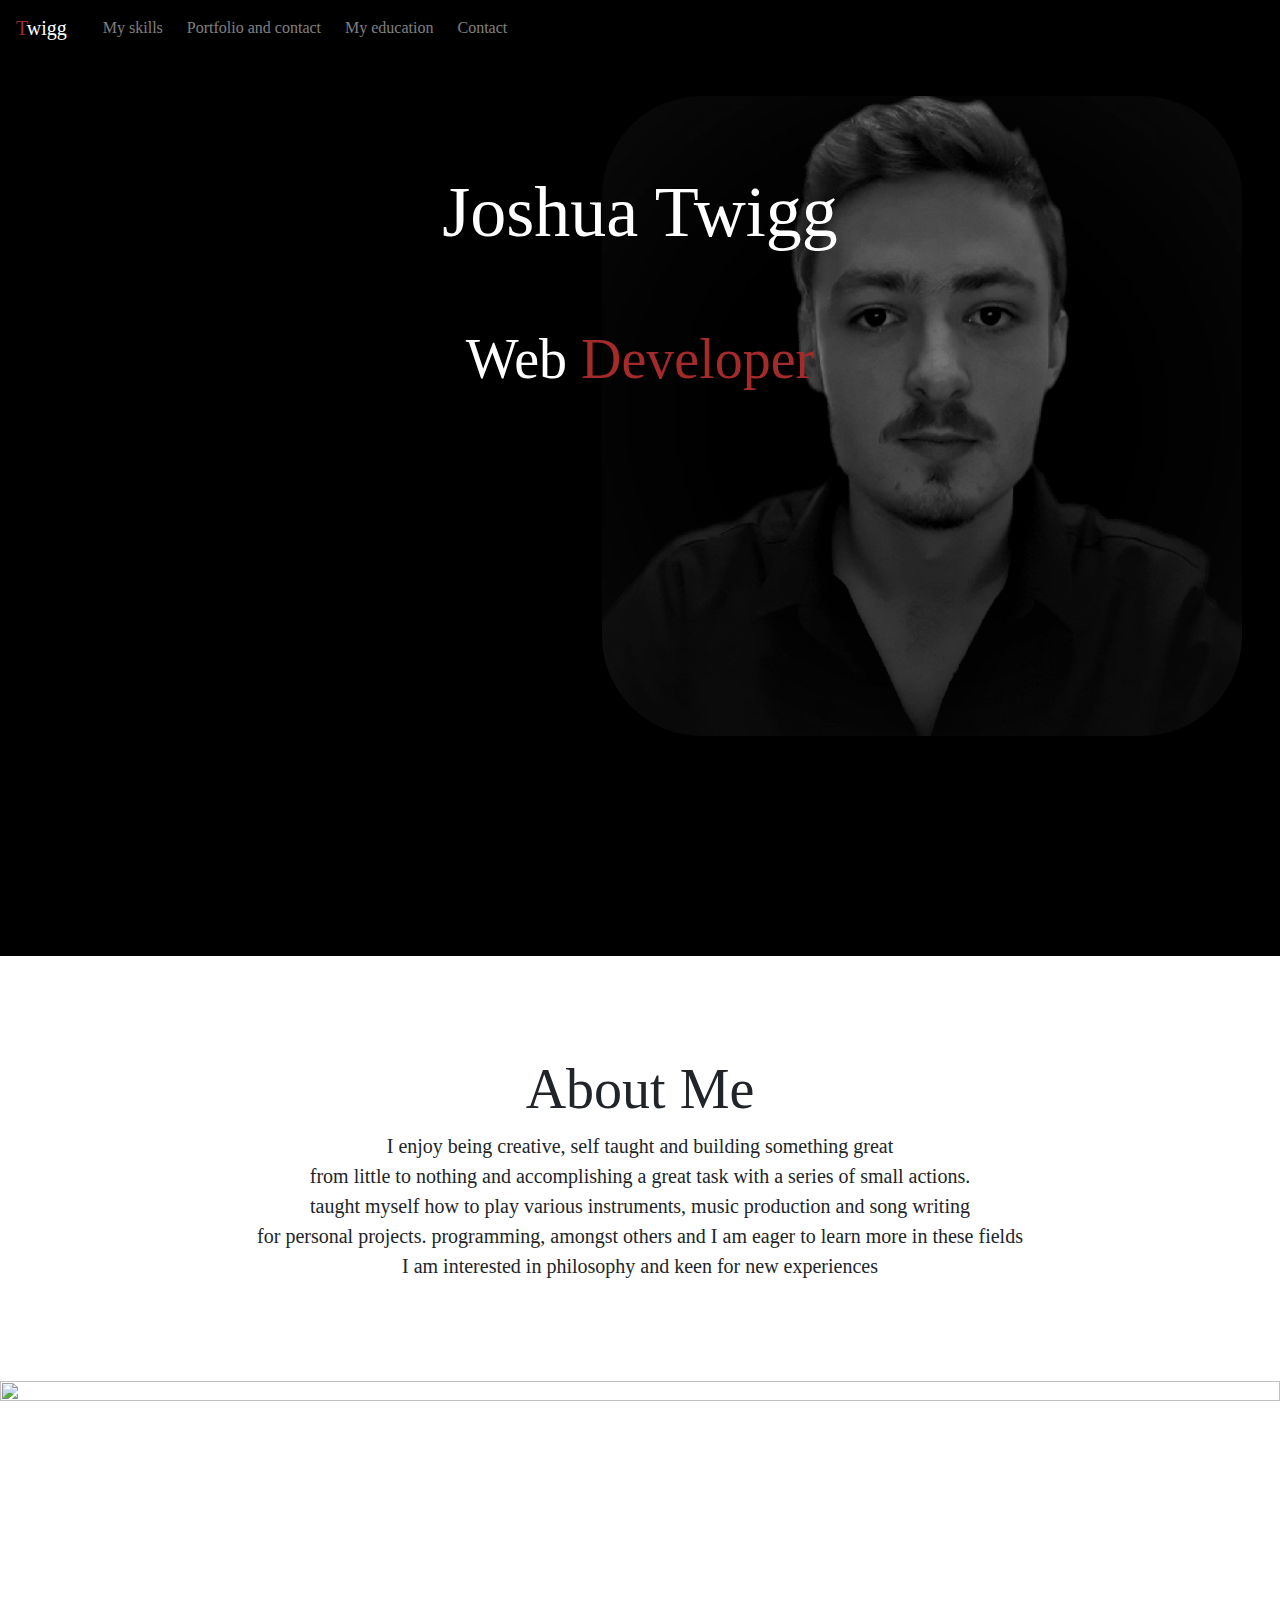
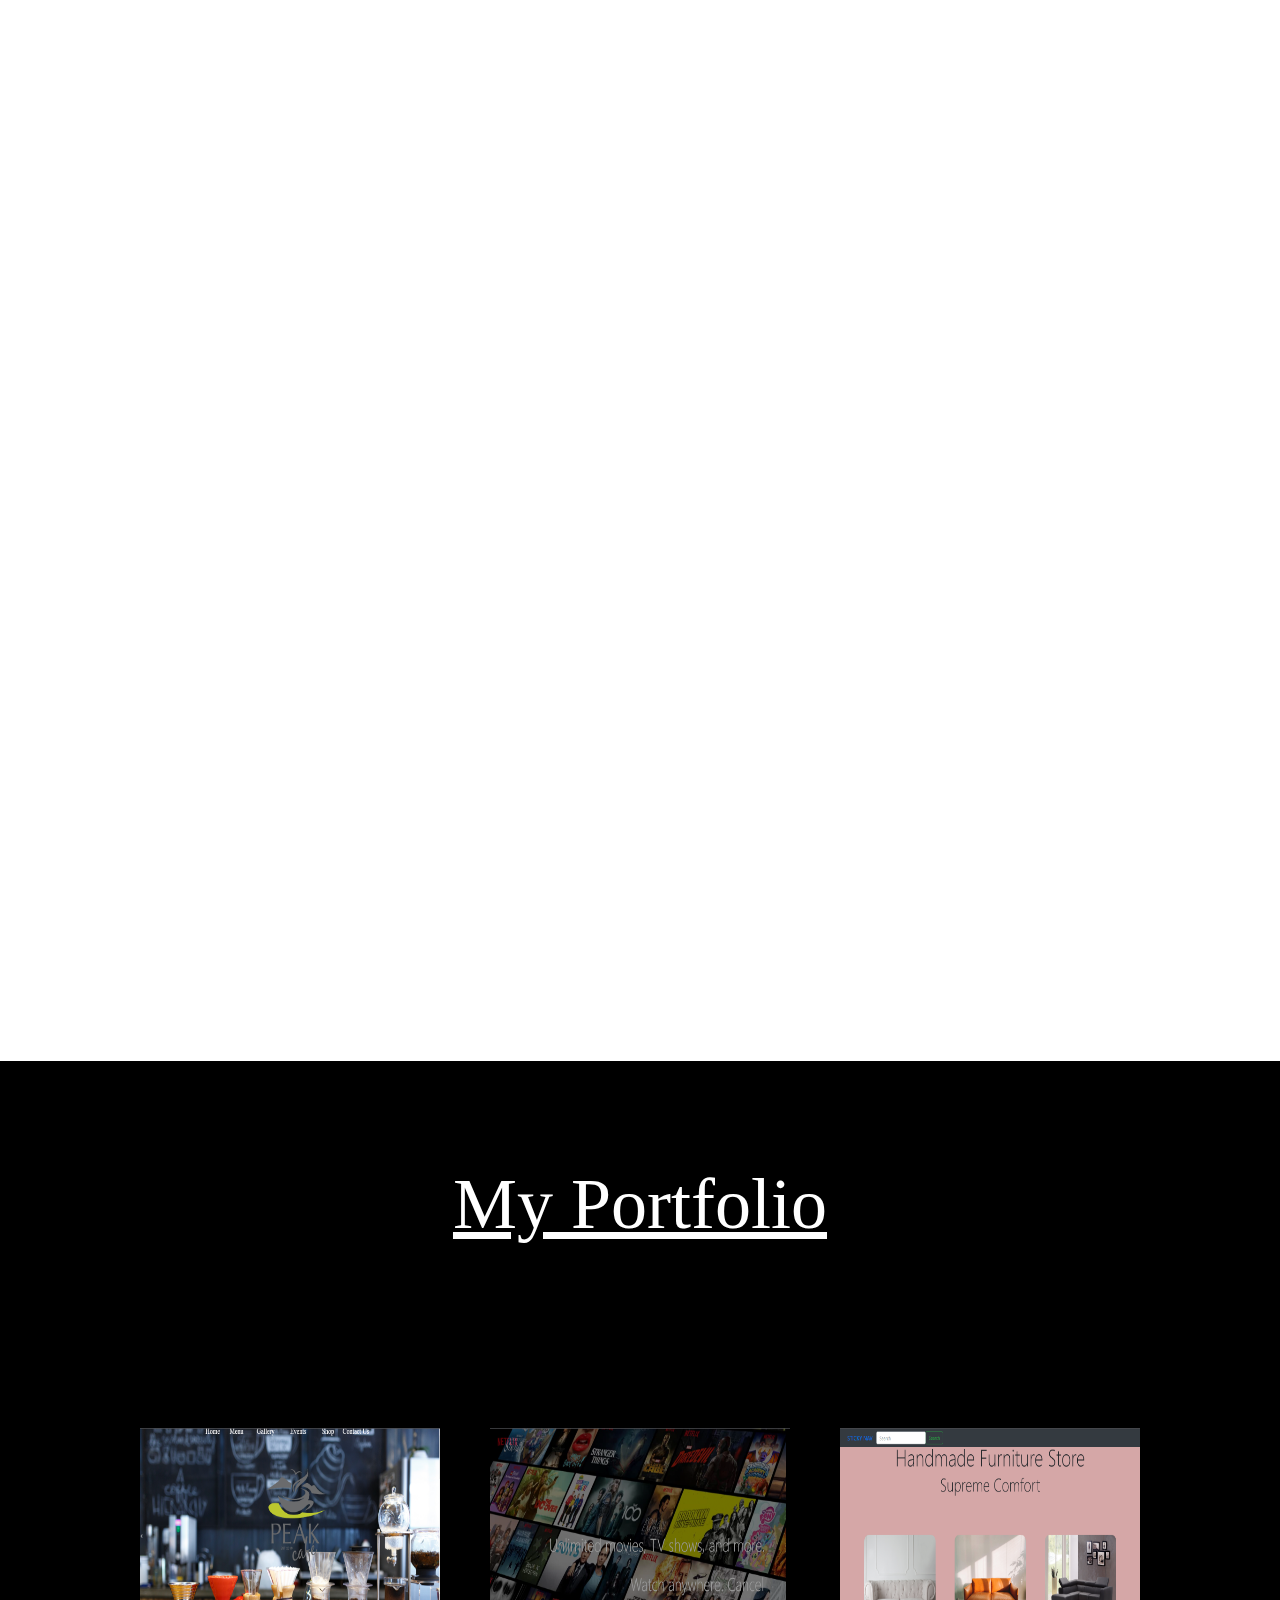
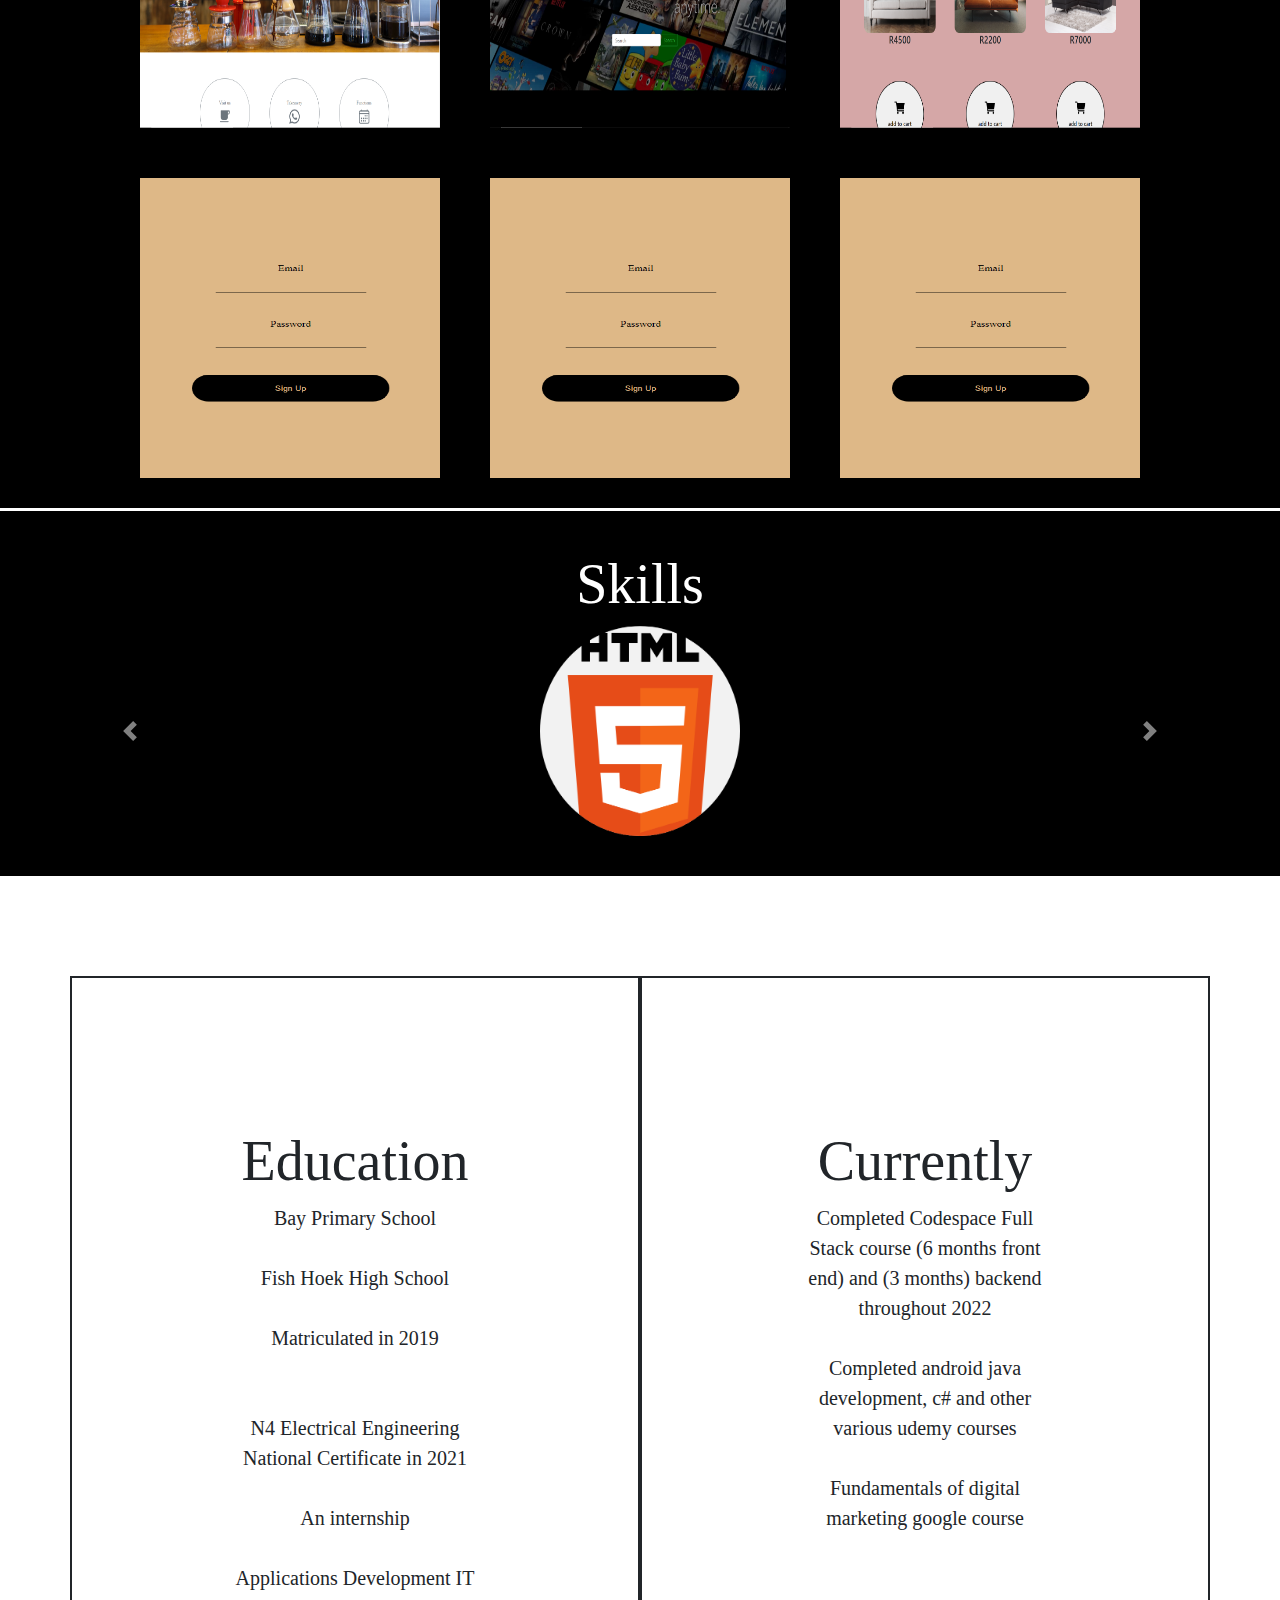
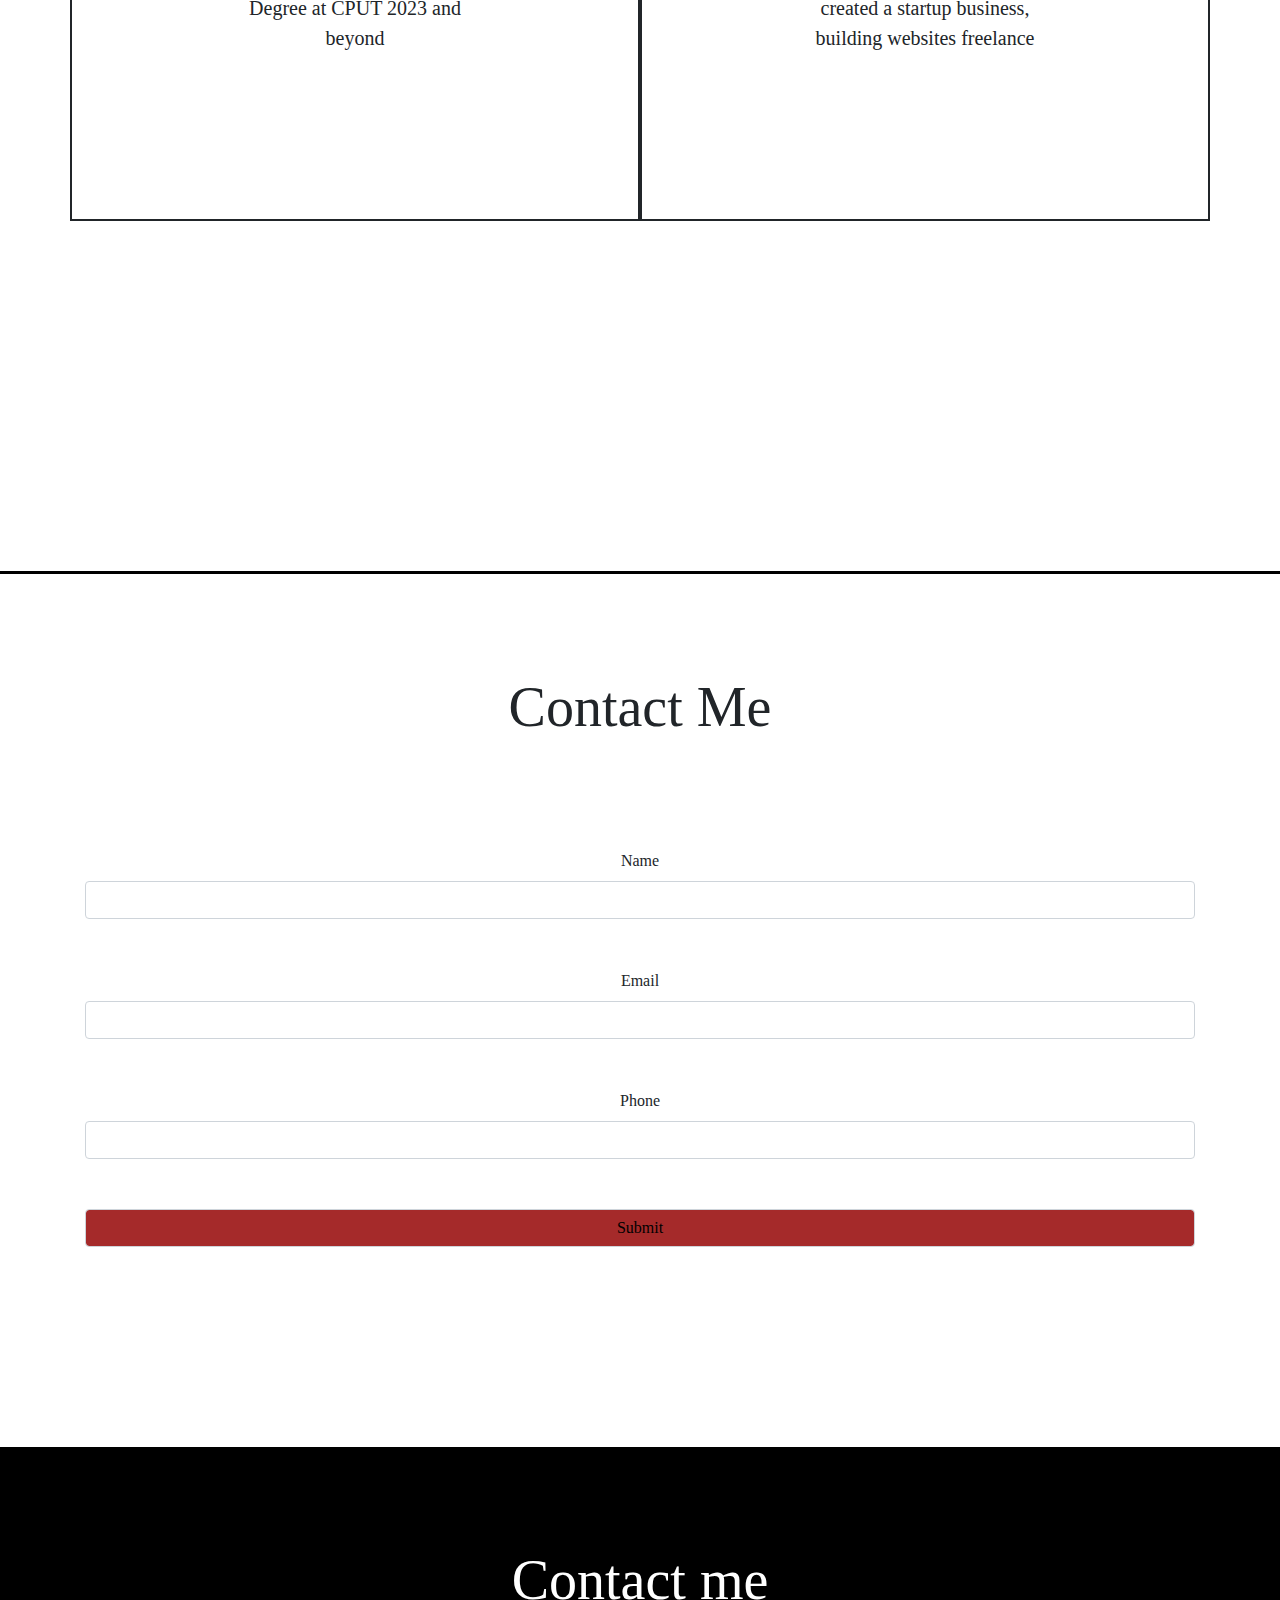
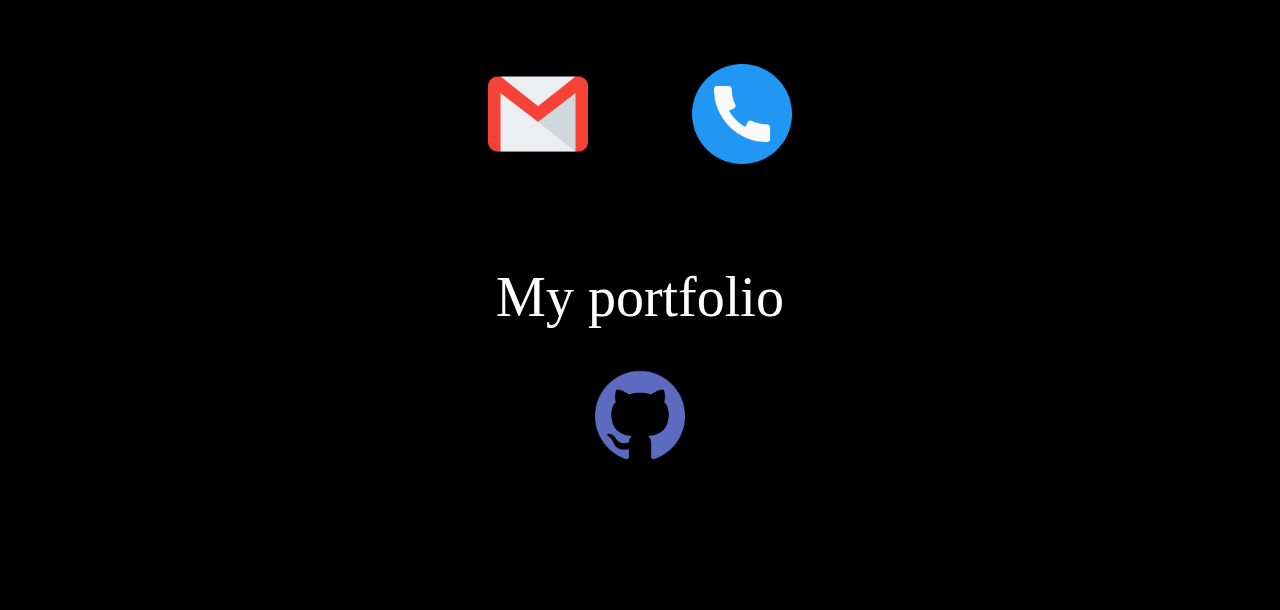
==== final res improved/index.html @ ee90281f "Rename index.htm to index.html" ====
<!DOCTYPE html>

<html>

<head>
<link rel="stylesheet" href="https://cdn.jsdelivr.net/npm/bootstrap@4.3.1/dist/css/bootstrap.min.css" 
    integrity="sha384-ggOyR0iXCbMQv3Xipma34MD+dH/1fQ784/j6cY/iJTQUOhcWr7x9JvoRxT2MZw1T" crossorigin="anonymous">
<link rel="stylesheet" type="text/css" href="css/stylesheet.css">
<meta meta name="viewport" content="width=device-width, initial-scale=1.0">

</head>


<body>
    <nav class="navbar sticky-top navbar-dark bg-black" >
        <a href="#" id="logo"  class="navbar-brand">T<span id="spanWhite">wigg</span></a>
        <ul class="navbar-nav mr-auto">
            <li class="nav-item"><a href="#skills" class="nav-link">My skills</a></li>
            <li class="nav-item"><a href="#portfolio" class="nav-link">Portfolio and contact</a></li>
            <li class="nav-item"><a href="#education" class="nav-link">My education</a></li>
            <li class="nav-item"><a href="#portfolio2" class="nav-link">Contact</a></li>
        </ul>
    </nav>

    <section id="section">
        <header>
            <h1 class="display-3" >Joshua Twigg</h1>
            <h2 class="display-4">Web <span id="spanDev" >Developer</span></h2>
            <img id="myself" src="images/blacked 2 lighter.jpg">
        </header>
    </section>

    <div>
       
    </div>


    <main class="about-me">
        <h2 class="display-4">About Me</h2>
        <p class="lead">
            I enjoy being creative, self taught and building something great <br>from little to nothing and 
            accomplishing a great task with a series of small actions.<br> 
            taught myself how to play various instruments, music production and song writing
            <br>
            for personal projects. programming, amongst others and I am eager to learn more in these fields
            <br>I am interested in philosophy and keen for new experiences
        </p>
    </main>   
        

    <div>
        <picture>
            <source media="(min-width: 650px)" srcset="images/5.5.jpg" class="img-fluid" width="100%" height="2px">
            <img src="images/5.jpg" class="img-fluid" width="300px" height="300px">

        </picture>

    </div>


    <article>
        <div class="gallery">
          <h2 class="display-3" id="portfolio">My Portfolio</h2>
          <div class="galleryContainer">
              <img src="images/peakCafImg.PNG" width="300px" height="300px" class="img-fluid" alt="gallery image">
              <img src="images/netflix clone.PNG" width="300px" height="300px" class="img-fluid" alt="gallery image">
              <img src="images/furnitureStore.PNG" width="300px" height="300px" class="img-fluid" alt="gallery image">
              <img src="images/userAuth.PNG" width="300px" height="300px" class="img-fluid" alt="gallery image">
              <img src="images/userAuth.PNG" width="300px" height="300px" class="img-fluid" alt="gallery image">
              <img src="images/userAuth.PNG" width="300px" height="300px" class="img-fluid" alt="gallery image">
          </div>
        </div>
    </article>

    <div id="line">

    </div>

    <section>
        <div id=carousel-div>
            <h2 color="white" class="display-4" id="skills">Skills</h2>
            <div id="carouselExampleControls" class="carousel slide" data-ride="carousel" data-interval="2200">
                <div class="carousel-inner">
                  <div class="carousel-item active">
                    <img src="images/html-54.png" width="200px"; height="210px">
                  </div>
                  <div class="carousel-item">
                    <img src="images/css3.png" width="200px"; height="210px">
                  </div>
                  <div class="carousel-item">
                    <img src="images/javascript-icon-png-714.jpg" width="200px"; height="210px">
                  </div>
                  <div class="carousel-item">
                    <img src="images/php2.png" width="200px"; height="210px">
                  </div>
                  <div class="carousel-item">
                    <img src="images/mysql3.png" width="200px"; height="210px">
                  </div>
                </div>
                <a class="carousel-control-prev" href="#carouselExampleControls" role="button" data-slide="prev">
                  <span class="carousel-control-prev-icon" aria-hidden="true"></span>
                  <span class="sr-only">Previous</span>
                </a>
                <a class="carousel-control-next" href="#carouselExampleControls" role="button" data-slide="next">
                  <span class="carousel-control-next-icon" aria-hidden="true"></span>
                  <span class="sr-only">Next</span>
                </a>
              </div>          
    </section>






    <section class="bootstrap-dashed-borders" id="education">
        <div class="container">
            <div class="row">
                <div class="col-md-6" id="border-one">
                    <h2 class="display-4">Education</h2>
                    <p class="lead">
                        Bay Primary School <br><br>
                        Fish Hoek High School <br><br>
                        Matriculated in 2019<br><br>
                       <br> N4 Electrical Engineering National Certificate in 2021
                        <br><br>An internship<br><br>
                        Applications Development IT Degree at CPUT 2023 and beyond
                    </p>
                </div>
                <div class="col-md-6" id="border-two">
                    <h2 id="po" class="display-4">Currently</h2>
                    <p id="po" class="lead">
                        Completed Codespace Full Stack course (6 months front end) and 
                        (3 months) backend throughout 2022<br><br>
                        Completed android java development, c# and other various udemy courses 
                        <br><br>
                        Fundamentals of digital marketing google course<br>
                        <br>
                        <br>
                        created a startup business, building websites freelance
                    </p>
                </div>    
            </div>
        </div>
    </section>

    <div id="light">
      <div id="lineh1"></div>
      <div id="lineh2"></div>
      <div id="lineh3"></div>
    </div>

    <div id="lineTwo">

    </div>

    <div class="container" class="contactForm" id="contactForm">
        <h2 class="display-4" id="tellUsHeading">Contact Me</h2>
        <div class="row">
          <div class="col-md-12">
            <form action="" method="POST" id="contactFormOne">
              <label class="form-label">Name</label>
              <input type="text" class="form-control" id="name" name="name" required>
    
              <label>Email</label>
              <input type="email" class="form-control" id="emaill" name="email" required>
    
              <label>Phone</label>
              <input type="tel" class="form-control" id="contactFormPhone" name="phone">
  
              <input type="submit" class="form-control" id="submit" name="submit">
            </form>
          </div>
        </div>
    </div>

    <footer>
        <div>
            <h2 class="display-4" id="contact">Contact me</h2>
            <a href="mailto:example@gmail.com" style="text-decoration: none;">
            <img src="images/gmail.png" id="mail" width="100px" height="100px">
            </a>
            <a href="tel:+2759604956">
            <img src="images/telephone.png" id="phone" width="100px" height="100px">
            </a>
            
            <h2 class="display-4" id="portfolio2">My portfolio</h2>
            <a href="https://github.com/JoshuaTwigg?tab=repositories" target="_blank">
            <img src="images/github.png" id="git" width="90px" height="90px">
            </a>
        </div>
    </footer>


    <script src="https://code.jquery.com/jquery-3.3.1.slim.min.js" 
    integrity="sha384-q8i/X+965DzO0rT7abK41JStQIAqVgRVzpbzo5smXKp4YfRvH+8abtTE1Pi6jizo" crossorigin="anonymous"></script>
    <script src="https://cdn.jsdelivr.net/npm/popper.js@1.14.7/dist/umd/popper.min.js" 
    integrity="sha384-UO2eT0CpHqdSJQ6hJty5KVphtPhzWj9WO1clHTMGa3JDZwrnQq4sF86dIHNDz0W1" crossorigin="anonymous"></script>
    <script src="https://cdn.jsdelivr.net/npm/bootstrap@4.3.1/dist/js/bootstrap.min.js" 
    integrity="sha384-JjSmVgyd0p3pXB1rRibZUAYoIIy6OrQ6VrjIEaFf/nJGzIxFDsf4x0xIM+B07jRM" crossorigin="anonymous"></script>
</body>




</html>
---- final res improved/css/stylesheet.css ----
html {
    scroll-behavior: smooth;
  }

body{
    text-align:center;
    overflow:scroll;
    font-family: Roboto;
    
}

#logo{
    color: brown;
}

#spanWhite{
    color: white;
}

#spanDev{
    color: brown;
}

.navbar-nav{
    display:inline-block
}

.navbar-nav li{
    display:inline-block;
    margin-left:20px;
}

.navbar-dark{
    background: black;
}

#section{
    width:100%;
    position: relative;
    background-color: black;
    color: white;
    margin-bottom: 100px;
    padding-bottom: 900px;
    
}

header h1{
    position: absolute;
    z-index: 3;
    left: 50%;
    bottom:77%;
    transform: translateX(-50%);
}
header h2{
    position: absolute;
    z-index: 3;
    left: 50%;
    top:30%;
    transform: translateX(-50%);
}


#myself{
    position: absolute;
    border-radius: 100px;
    opacity: 0.45;
    top:40px;
    right:3%;
    max-width: 50%;
    min-width: 50%;

}


.about-me{
    margin-bottom:100px;
}


.gallery{
    background-color: black;
   
}

.gallery h2{
    color: white;
}

.galleryContainer{
    display:grid;
    grid-template-columns: auto auto auto;
    justify-content: center;
    grid-gap:50px;
    padding:30px;
    overflow: hidden;
    font-family: 'Roboto';
    

}

.galleryContainer img{
    transition: transform 1s;
    overflow: hidden;
    width:300px;
    height:300px;
    font-family: 'Roboto';
}

.galleryContainer img:hover{
    transform:scale(1.1);
    font-family: 'Roboto';
    transition: 1s;
    opacity: 0.7;

}


#lineTwo{
    height:3px;
    background-color: white;
    color: white;
    width:100%;
}

#line{
    height:3px;
    background-color: white;
    color: white;
    width:100%;
}

#lineTwo{
    height:3px;
    background-color: black;
    color: black;
    width:100%;

}

#carousel-div{
    background-color: black;
    margin-bottom:100px;
    padding:40px;
}

#skills{
    color: white;
}
.carousel{
    background-color:black;
}

.bootstrap-dashed-borders{
    margin-top:50px;
    margin-bottom:100px;

}

#border-one{
    padding:150px;
    border-style: solid;
    border-width: 2px;
    margin-bottom: 100px;
    text-align: center;
}

#border-two{
    padding:150px;
    border-style: solid;
    border-width: 2px;
    margin-bottom: 100px;
    text-align: center;
}

#light{
    position: relative;
    top: 150px;
    margin-bottom: 250px;
}

#lineh1{
    position: absolute;
    left: 0;
    height: 10px;
    background: black;
    animation: lineH 4s 5s infinite linear;
}
#lineh2{
    position: absolute;
    left: 0;
    top: 40px;
    height: 10px;
    background: brown;
    animation: lineH 5s 0.5s infinite linear;
}
#lineh3{
    position: absolute;
    left: 0;
    top: 70px;
    height: 10px;
    background: black;
    animation: lineH 5s 2s infinite linear;
}


@keyframes lineH{
    0%{
        width: 0%;
    }
    100%{
width: 95%;opacity: 0;
}
}


#contactFormOne{
    margin-top: 100px;
}

#tellUsHeading{
    margin-top: 100px;
}

#name{
    margin-bottom: 50px;
    
}

#emaill{
    margin-bottom: 50px;

}

#submit{
    margin-top: 50px;
    background-color: brown;
    color: black;
    margin-bottom: 100px;
}


footer{
    margin-top:100px;
    background-color: black;
    color: white;
    padding:100px;
}


footer div img{
    transition: transform 1.3s;
    font-family: 'Roboto';
}

footer div img:hover{
    transform:scale(1.5);
    font-family: 'Roboto';
}

#mail{
    margin-right:50px;

    margin-bottom: 100px;
}

#phone{
    margin-left:50px;

    margin-bottom: 100px;
}

#contact{
    margin-bottom: 50px;
}

#portfolio{
    text-decoration: underline;
    padding:100px;
    margin-bottom: 50px;
}

#git{
    margin-top:30px;
    margin-bottom:50px;
}


@media only screen and (max-width: 900px) {
    #section{
        width:100%;
        position: relative;}
    
    #myself{
        overflow: hidden;
        position: absolute;
        border-radius: 100px;
        opacity: 0.5;
        top:50%;
        left:25%;
        max-width: 50%;
        min-width: 50%;
    
    }
    
}


@media only screen and (max-width: 900px) {
    .galleryContainer{
        display:grid;
        grid-template-columns: auto auto;
    }
}


@media only screen and (max-width: 500px) {
    .galleryContainer{
        display: block;
    }
}


@media only screen and (max-width: 700px) {
    #mail{
        display: block;
        margin: auto;
        margin-bottom: 100px;
    }
    
    #phone{
        display: block;
        margin: auto;
        margin-bottom: 100px;
    }
}

@media only screen and (max-width: 500px) {
    
    .navbar-nav{
    display:inline-block
}

    .navbar-nav li{
    display:inline-block;
    margin-left:20px;
}
}
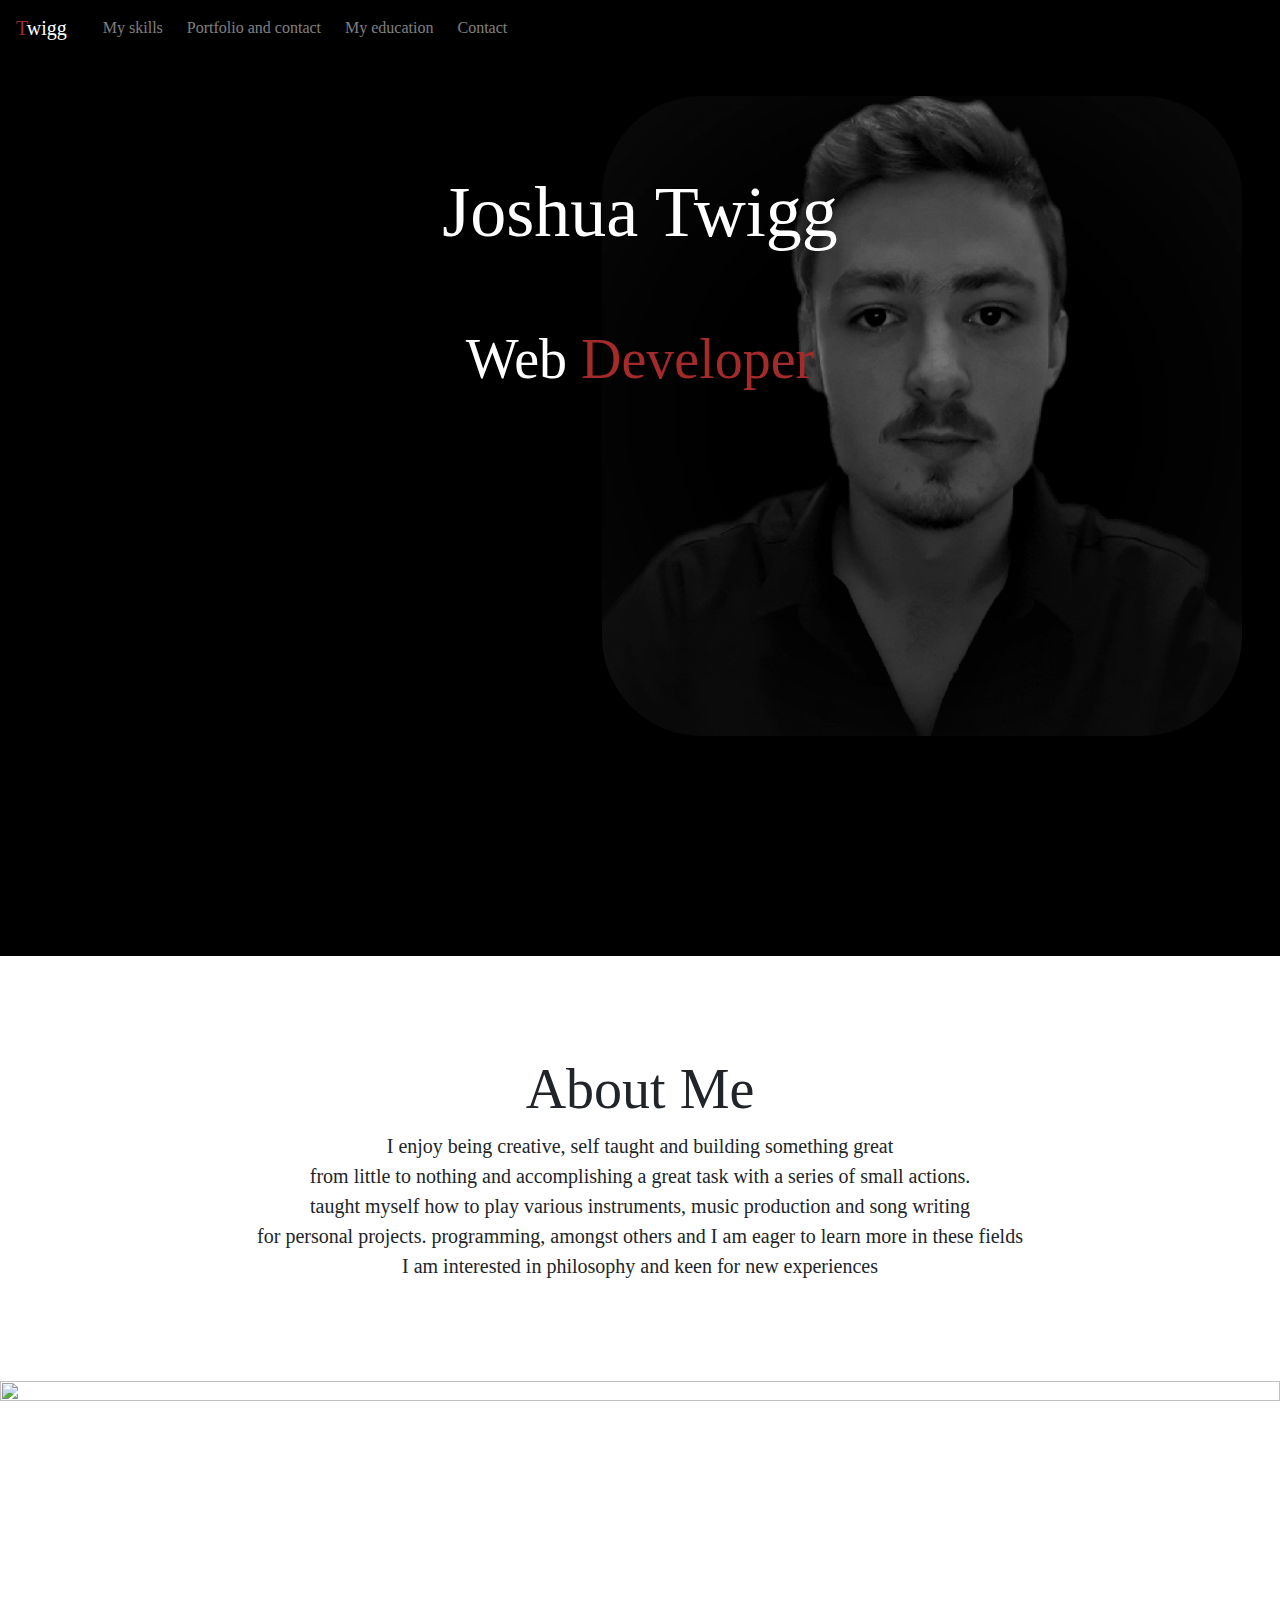
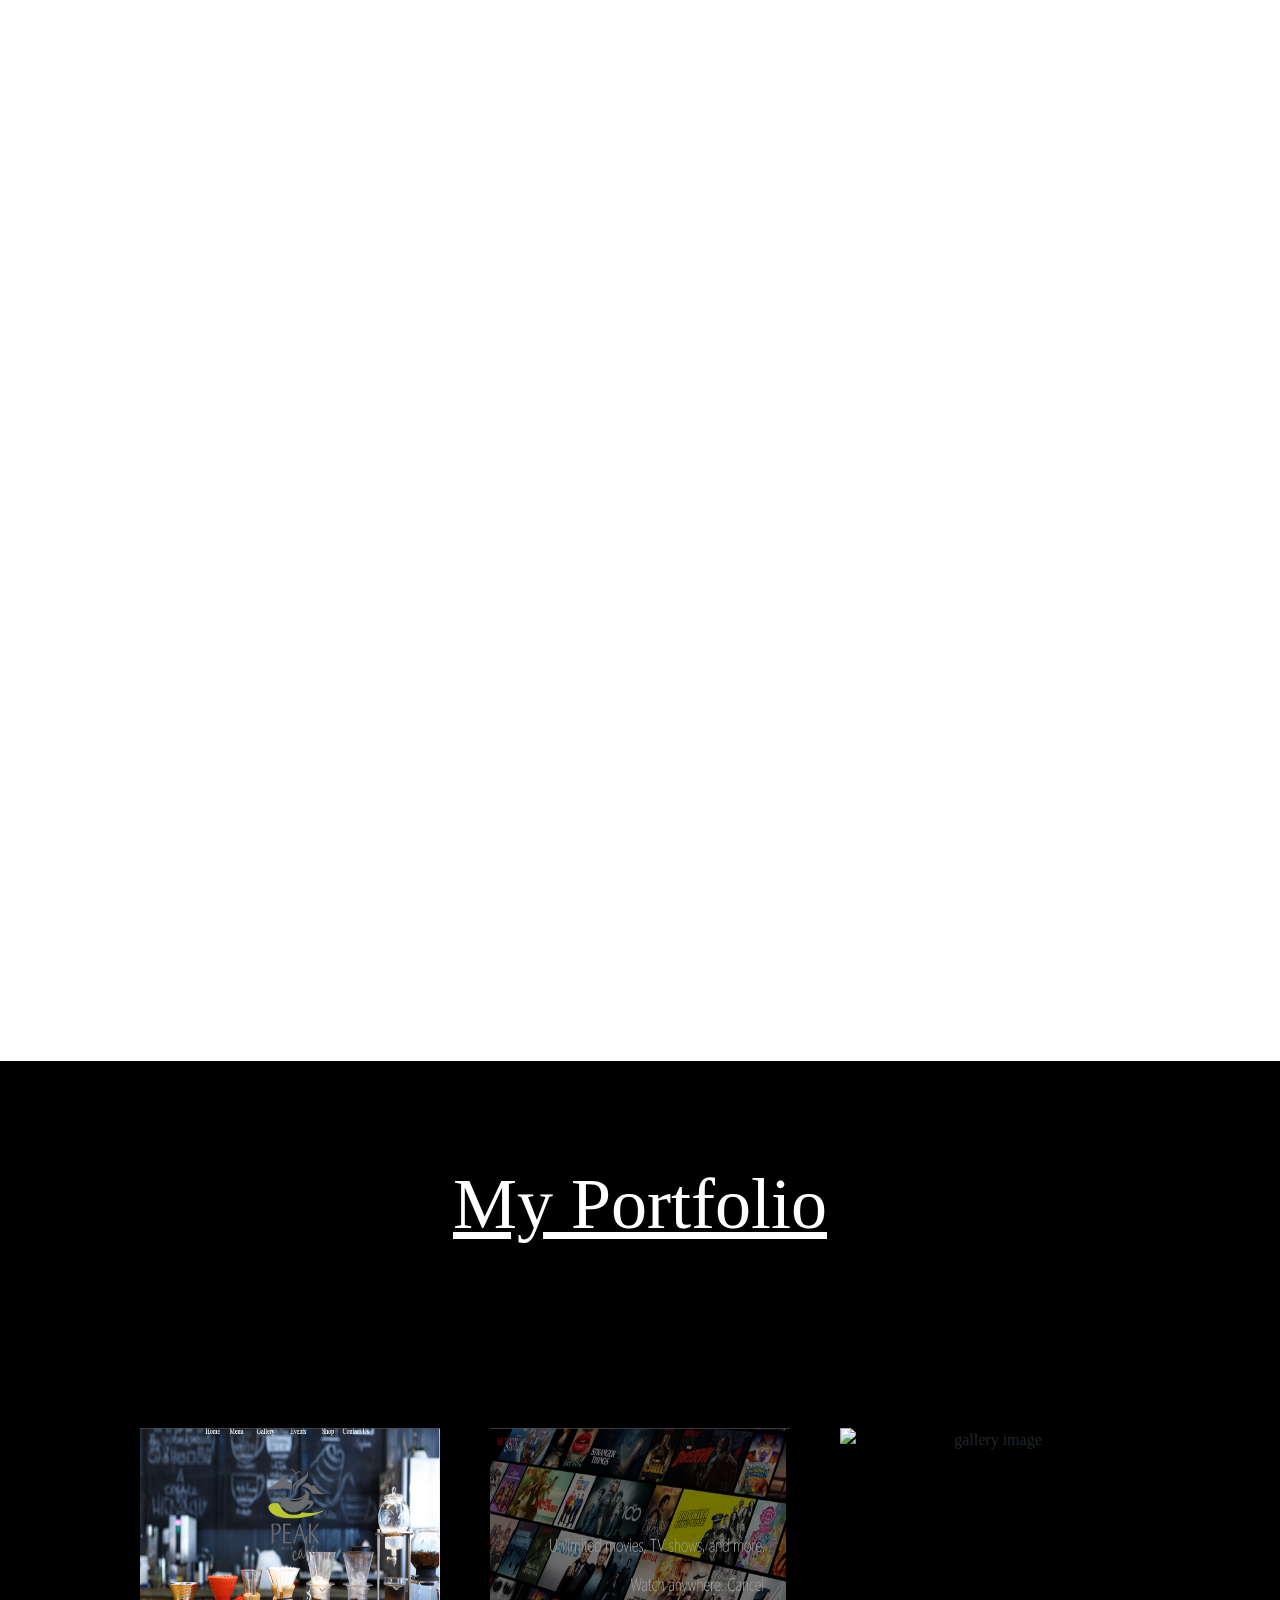
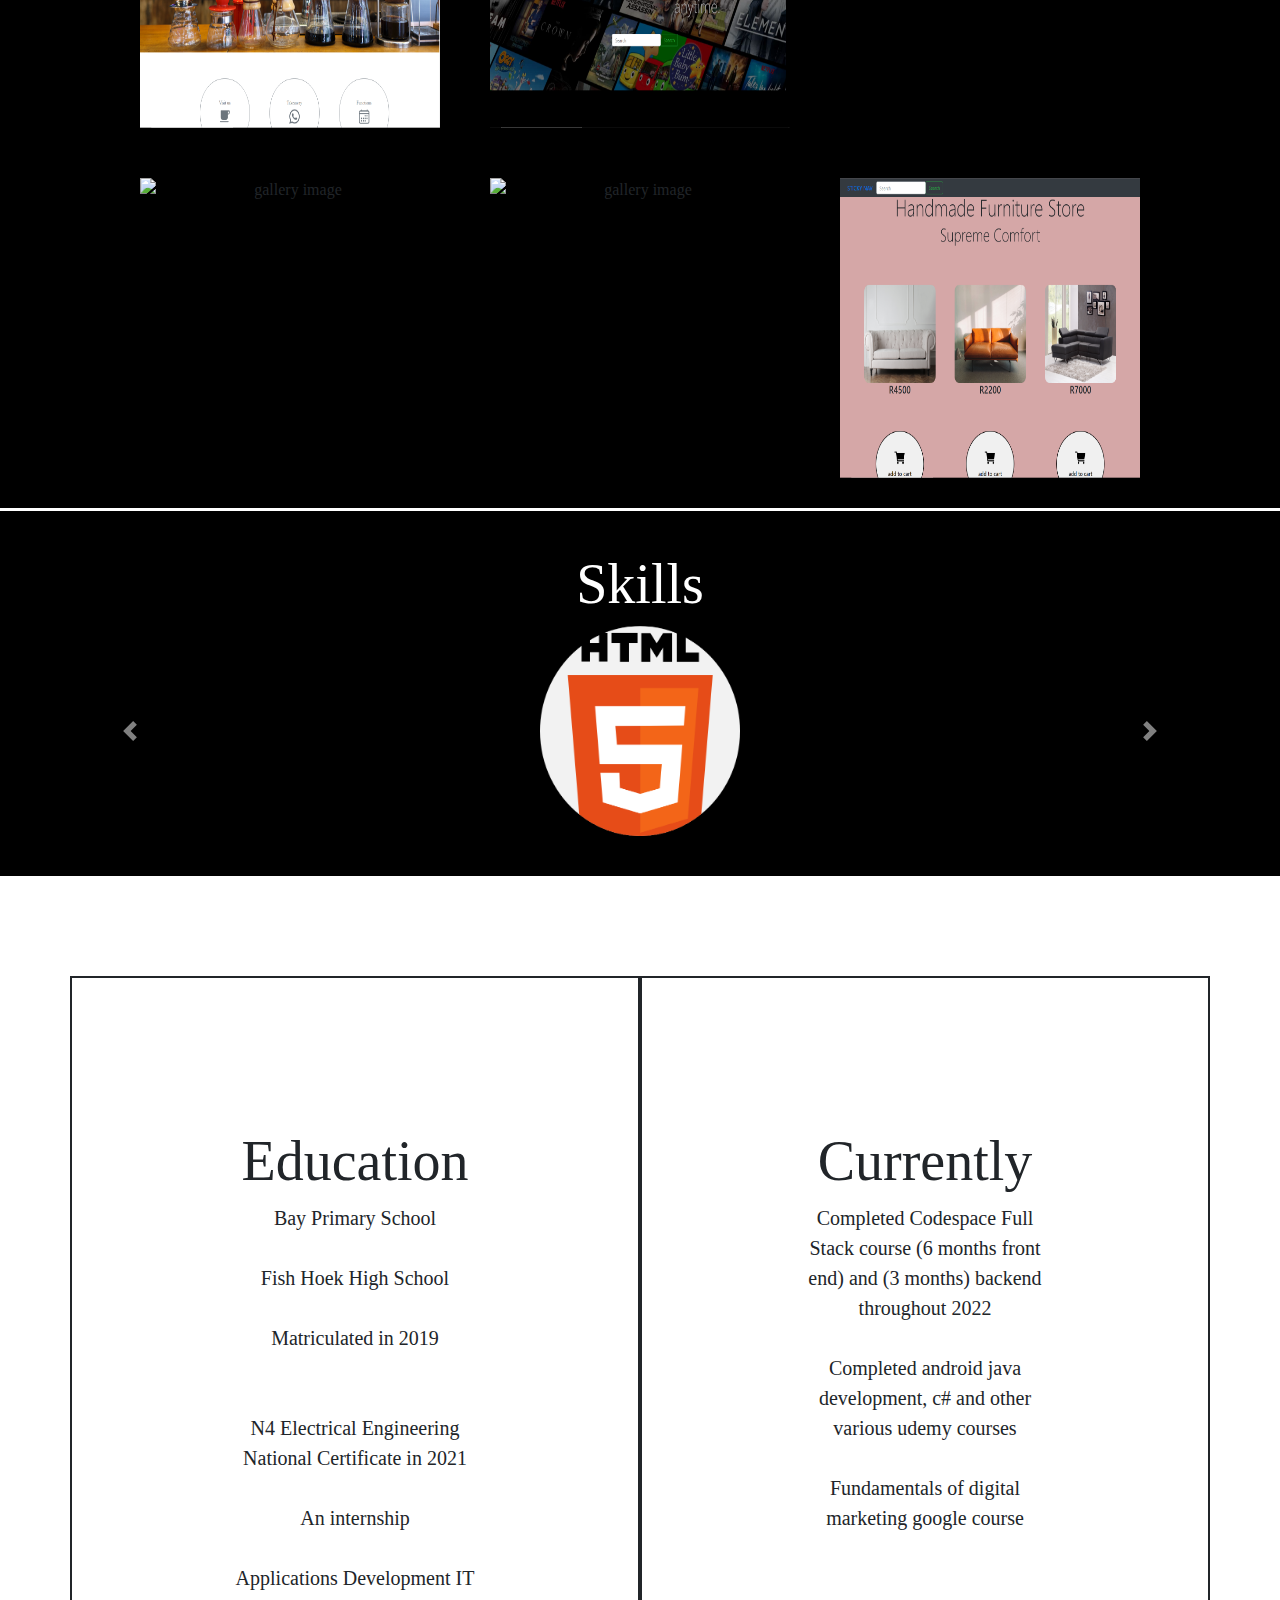
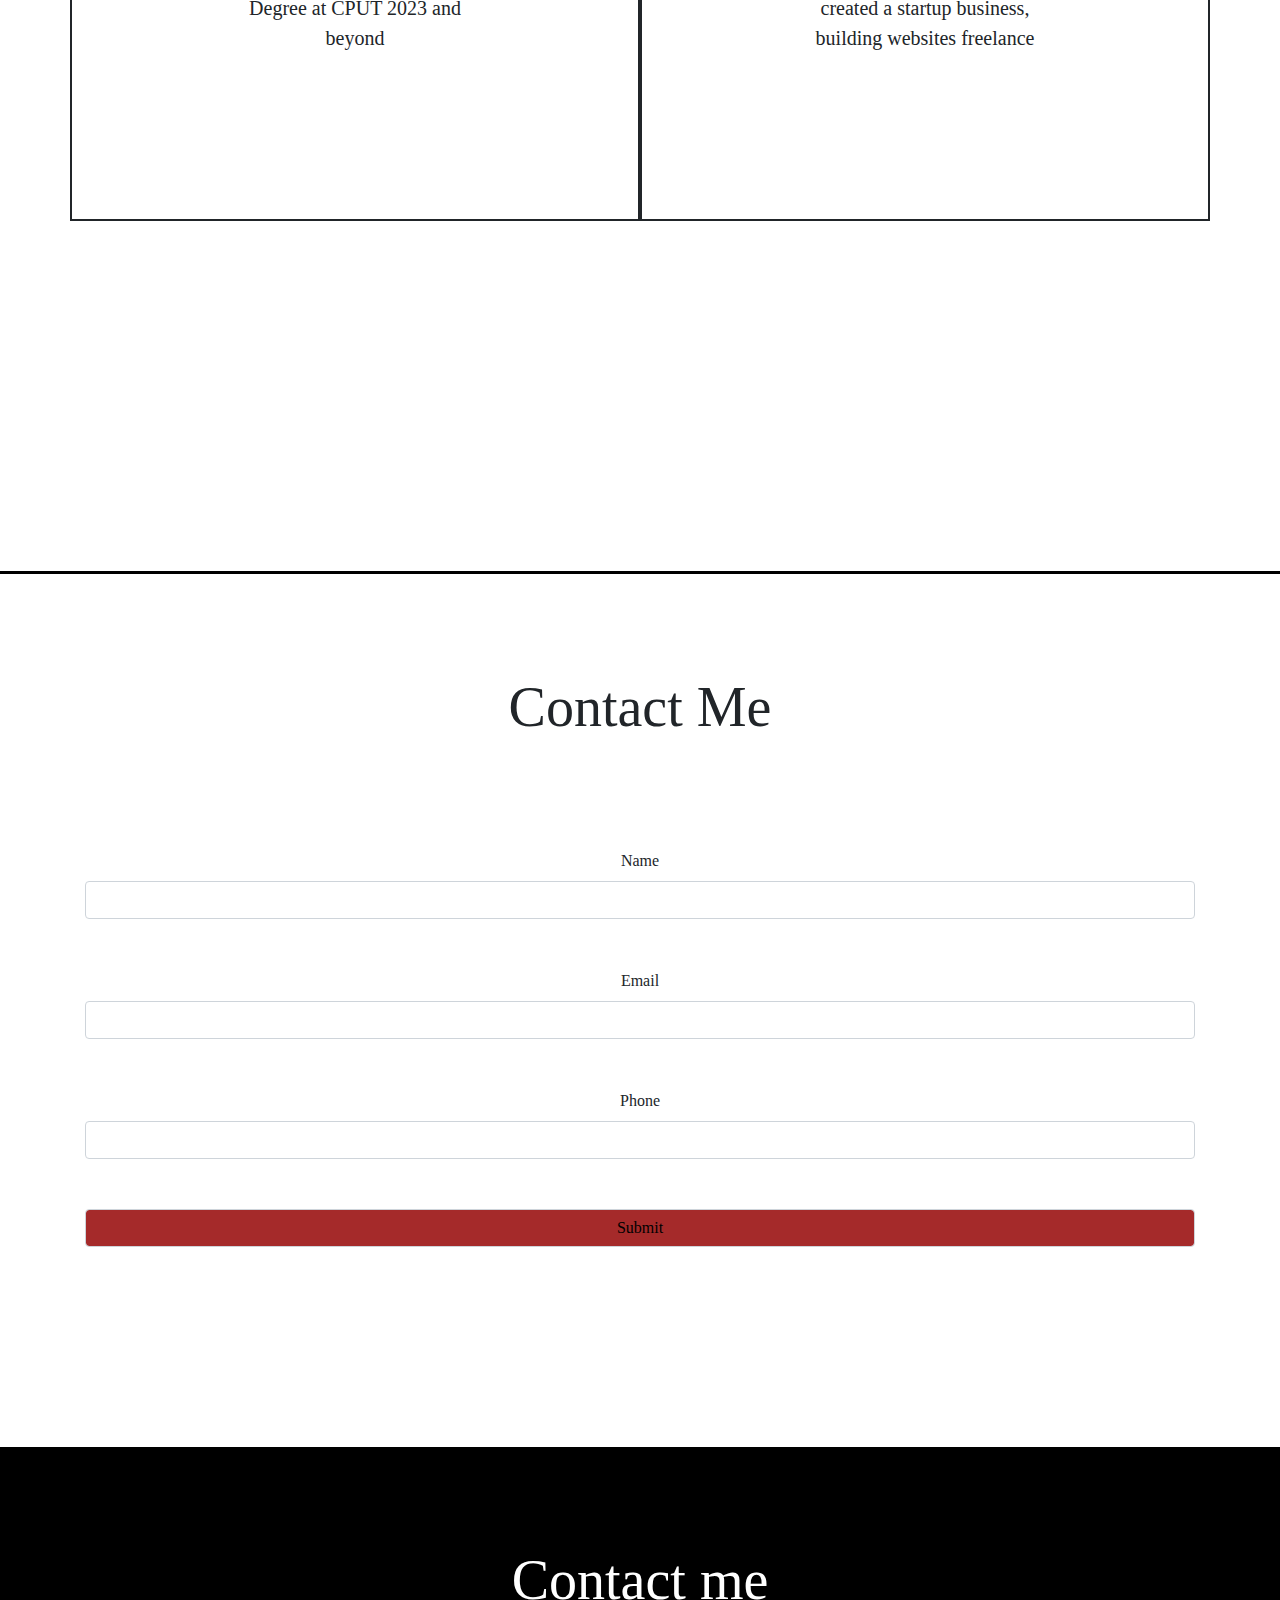
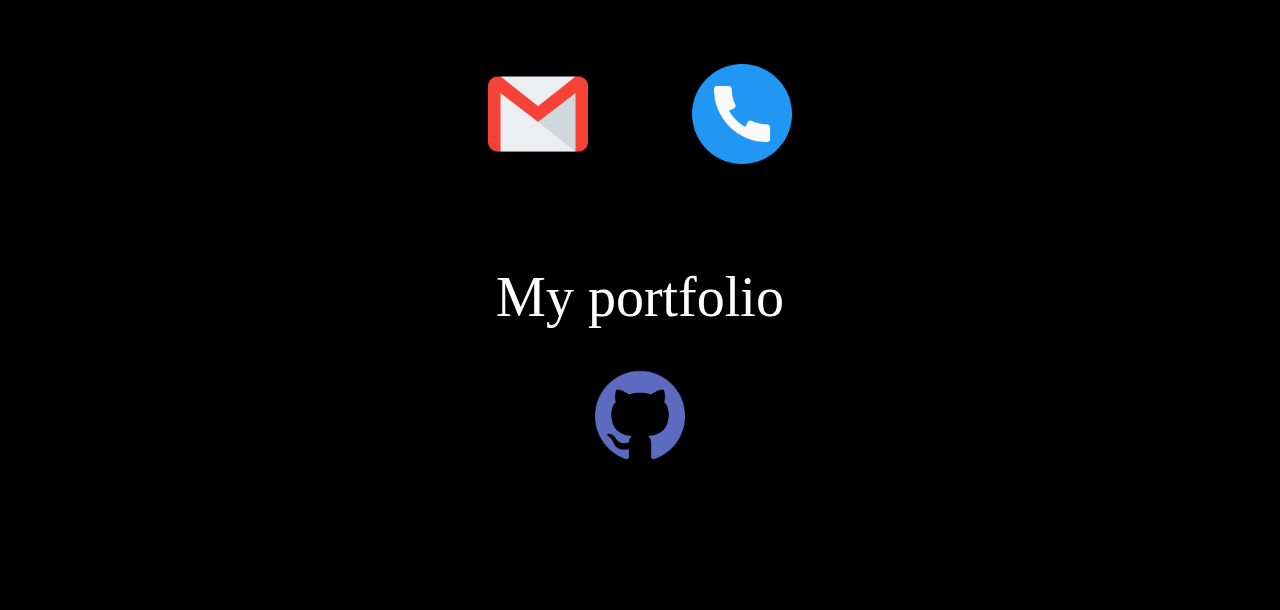
==== commit ad1c40a3: "Rename index.html to final res improved/index.html" ====
--- a/final res improved/index.html
+++ b/final res improved/index.html
@@ -64,10 +64,10 @@
           <div class="galleryContainer">
               <img src="images/peakCafImg.PNG" width="300px" height="300px" class="img-fluid" alt="gallery image">
               <img src="images/netflix clone.PNG" width="300px" height="300px" class="img-fluid" alt="gallery image">
+              <img src="images/weather api 2.PNG" width="300px" height="300px" class="img-fluid" alt="gallery image">
+              <img src="images/game.PNG" width="300px" height="300px" class="img-fluid" alt="gallery image">
+              <img src="images/mamp.PNG" width="300px" height="300px" class="img-fluid" alt="gallery image">
               <img src="images/furnitureStore.PNG" width="300px" height="300px" class="img-fluid" alt="gallery image">
-              <img src="images/userAuth.PNG" width="300px" height="300px" class="img-fluid" alt="gallery image">
-              <img src="images/userAuth.PNG" width="300px" height="300px" class="img-fluid" alt="gallery image">
-              <img src="images/userAuth.PNG" width="300px" height="300px" class="img-fluid" alt="gallery image">
           </div>
         </div>
     </article>
@@ -95,6 +95,9 @@
                   </div>
                   <div class="carousel-item">
                     <img src="images/mysql3.png" width="200px"; height="210px">
+                  </div>
+                  <div class="carousel-item">
+                    <img src="images/aaa.png" width="200px"; height="210px">
                   </div>
                 </div>
                 <a class="carousel-control-prev" href="#carouselExampleControls" role="button" data-slide="prev">
